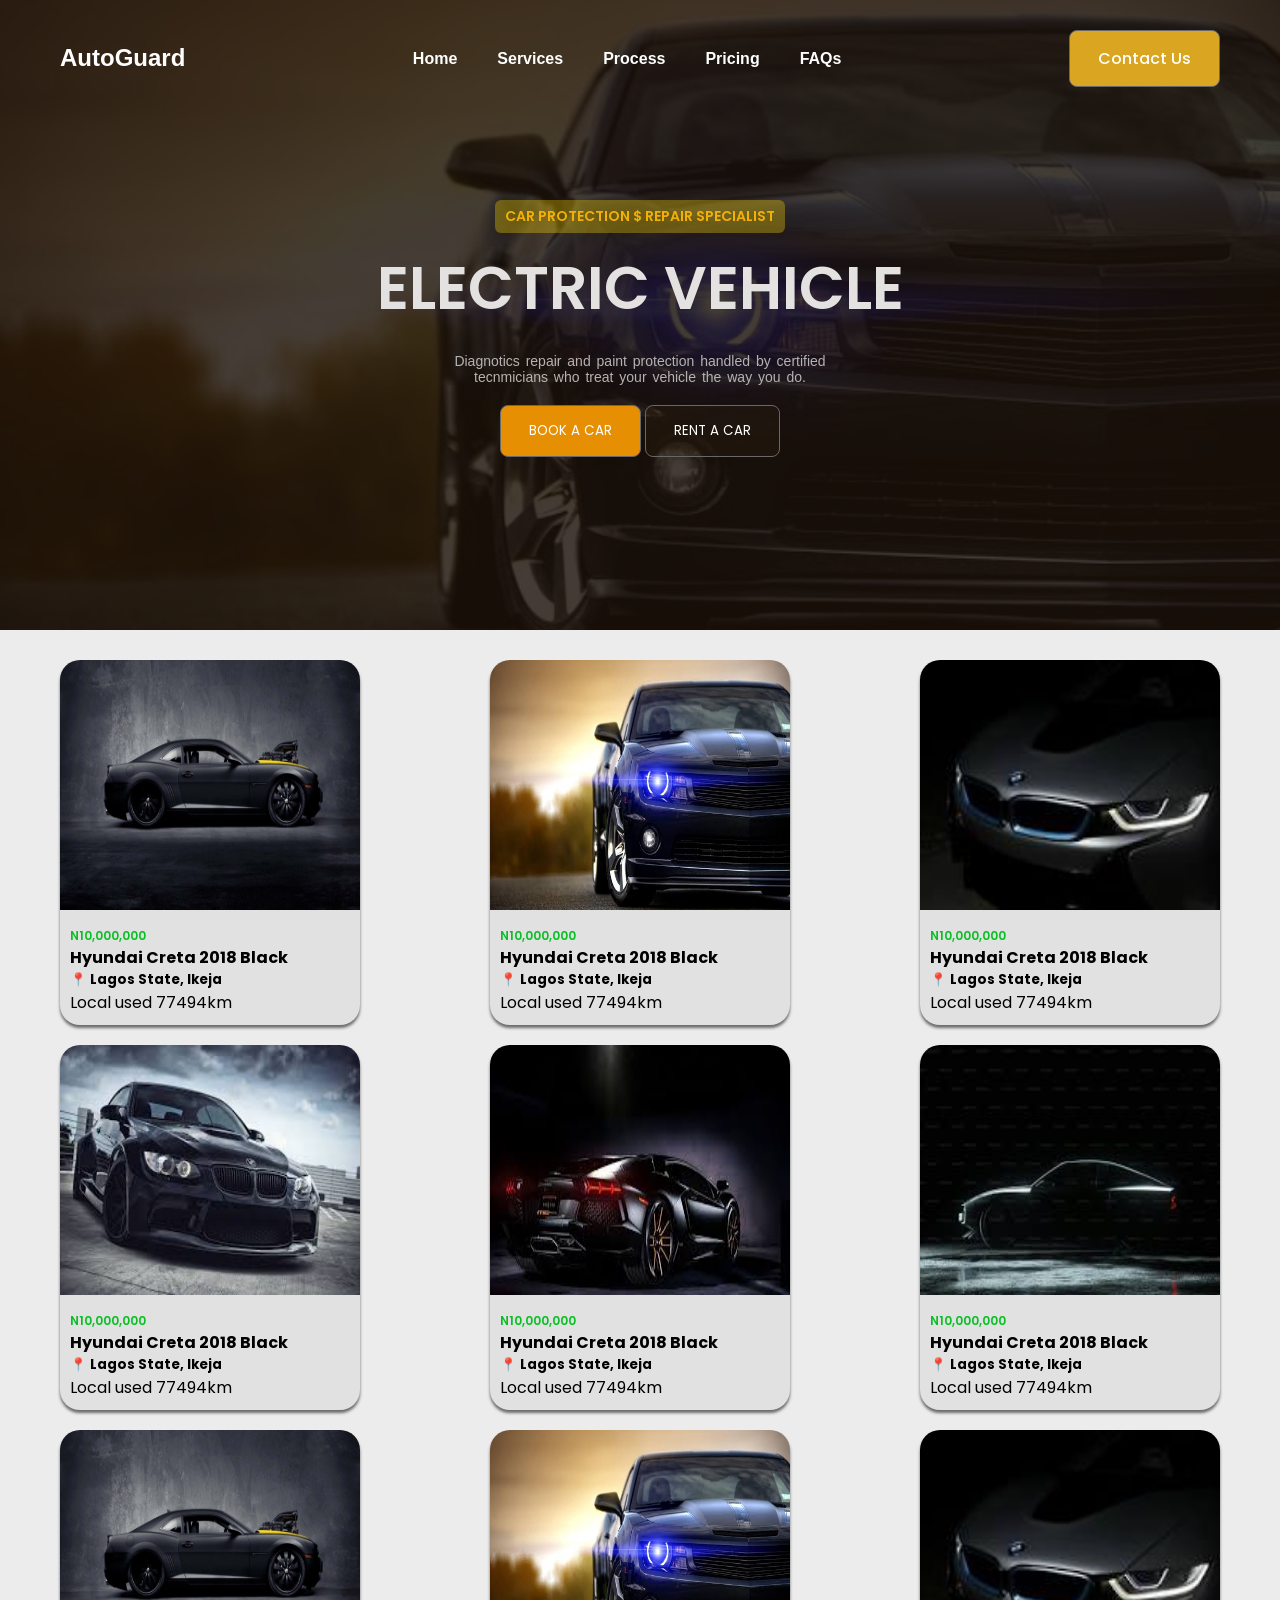
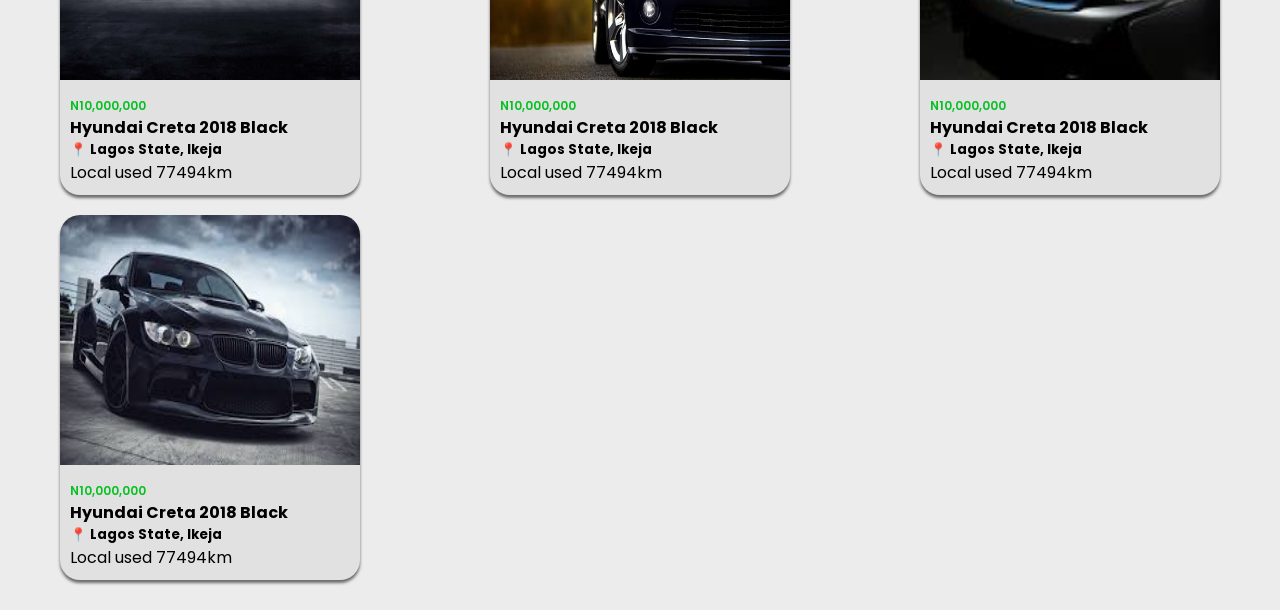
==== pages/electric.html @ 98d80660 "first commit" ====
<!doctype html>
<html lang="en">
  <head>
    <meta charset="UTF-8" />
    <meta name="viewport" content="width=device-width, initial-scale=1.0" />
    <title>Document</title>
    <link rel="stylesheet" href="../style/electric.css" />
  </head>
  <body>
    <main class="main">
      <section class="section_one">
        <nav class="nav">
          <div class="nav_bar">
            <div>
              <h4><a href="../index.html"> AutoGuard</a></h4>
            </div>
            <div>
              <ul>
                <li><a href="#">Home</a></li>
                <li class="one">
                  <a href="#">Services</a>
                  <div class="dropdown_1">
                    <a href="../pages/electric.html">Electric Vehicles</a>
                    <a href="../pages/hydrogen.html"
                      >Hydrogen powerered Vahicles</a
                    >
                    <a href="../pages/fuel.html">Fuel Powered Vehicles</a>
                  </div>
                </li>

                <li><a href="#">Process</a></li>
                <li><a href="#">Pricing</a></li>
                <li><a href="#">FAQs</a></li>
              </ul>
            </div>
            <div>
              <button class="contact"><a href="#">Contact Us</a></button>
            </div>
          </div>
        </nav>

        <div class="sec_one">
          <div class="sec_one_content">
            <h4>CAR PROTECTION $ REPAIR SPECIALIST</h4>
            <h1>ELECTRIC VEHICLE</h1>
            <p>
              Diagnotics repair and paint protection handled by certified
              tecnmicians who treat your vehicle the way you do.
            </p>
            <div class="buttons">
              <button class="active_btn">BOOK A CAR</button>
              <button class="inactive_btn">RENT A CAR</button>
            </div>
          </div>
        </div>
      </section>
    </main>
    <section class="section_two">
      <div class="sec_two">
        <div class="boxes">
          <img
            src="../media/black-car-4k-8iilwvng2997orpp.jpg"
            alt="electric_car"
          />
          <div class="boxes_word">
            <p>N10,000,000</p>
            <h4>Hyundai Creta 2018 Black</h4>
            <h5>📍 Lagos State, Ikeja</h5>
            <span>Local used</span> <span>77494km</span>
          </div>
        </div>
        <div class="boxes">
          <img src="../media/images (28).jpeg" alt="electric_car" />
          <div class="boxes_word">
            <p>N10,000,000</p>
            <h4>Hyundai Creta 2018 Black</h4>
            <h5>📍 Lagos State, Ikeja</h5>
            <span>Local used</span> <span>77494km</span>
          </div>
        </div>
        <div class="boxes">
          <img src="../media/car image 2.jpg" alt="electric_car" />
          <div class="boxes_word">
            <p>N10,000,000</p>
            <h4>Hyundai Creta 2018 Black</h4>
            <h5>📍 Lagos State, Ikeja</h5>
            <span>Local used</span> <span>77494km</span>
          </div>
        </div>
        <div class="boxes">
          <img src="../media/car image 3.jpg" alt="electric_car" />
          <div class="boxes_word">
            <p>N10,000,000</p>
            <h4>Hyundai Creta 2018 Black</h4>
            <h5>📍 Lagos State, Ikeja</h5>
            <span>Local used</span> <span>77494km</span>
          </div>
        </div>
        <div class="boxes">
          <img src="../media/car image 4.jpg" alt="electric_car" />
          <div class="boxes_word">
            <p>N10,000,000</p>
            <h4>Hyundai Creta 2018 Black</h4>
            <h5>📍 Lagos State, Ikeja</h5>
            <span>Local used</span> <span>77494km</span>
          </div>
        </div>
        <div class="boxes">
          <img src="../media/car image 5.jpg" alt="electric_car" />
          <div class="boxes_word">
            <p>N10,000,000</p>
            <h4>Hyundai Creta 2018 Black</h4>
            <h5>📍 Lagos State, Ikeja</h5>
            <span>Local used</span> <span>77494km</span>
          </div>
        </div>
        <div class="boxes">
          <img
            src="../media/black-car-4k-8iilwvng2997orpp.jpg"
            alt="electric_car"
          />
          <div class="boxes_word">
            <p>N10,000,000</p>
            <h4>Hyundai Creta 2018 Black</h4>
            <h5>📍 Lagos State, Ikeja</h5>
            <span>Local used</span> <span>77494km</span>
          </div>
        </div>
        <div class="boxes">
          <img src="../media/images (28).jpeg" alt="electric_car" />
          <div class="boxes_word">
            <p>N10,000,000</p>
            <h4>Hyundai Creta 2018 Black</h4>
            <h5>📍 Lagos State, Ikeja</h5>
            <span>Local used</span> <span>77494km</span>
          </div>
        </div>
        <div class="boxes">
          <img src="../media/car image 2.jpg" alt="electric_car" />
          <div class="boxes_word">
            <p>N10,000,000</p>
            <h4>Hyundai Creta 2018 Black</h4>
            <h5>📍 Lagos State, Ikeja</h5>
            <span>Local used</span> <span>77494km</span>
          </div>
        </div>
        <div class="boxes">
          <img src="../media/car image 3.jpg" alt="electric_car" />
          <div class="boxes_word">
            <p>N10,000,000</p>
            <h4>Hyundai Creta 2018 Black</h4>
            <h5>📍 Lagos State, Ikeja</h5>
            <span>Local used</span> <span>77494km</span>
          </div>
        </div>
      </div>
    </section>
  </body>
</html>
---- style/electric.css ----
@import url('https://fonts.googleapis.com/css2?family=Poppins:ital,wght@0,100;0,200;0,300;0,400;0,500;0,600;0,700;0,800;0,900;1,100;1,200;1,300;1,400;1,500;1,600;1,700;1,800;1,900&display=swap');

* {
     padding: 0;
     margin: 0;
     box-sizing: border-box;
     scroll-behavior: auto;
     list-style-type: none;
     text-decoration: none;
     font-family: poppins;
}

.main {
     background-image: url(../media/images\ \(28\).jpeg);
     background-size: cover;
     background-position: center;
     background-repeat: no-repeat;
     height: 70vh;
}

.section_one {
     background: rgba(27, 18, 9, 0.82);
     width: 100%;
     height: 100%;
}

.nav {
     width: 100%;
     position: fixed;
     margin: auto;
}

.nav_bar {
     display: flex;
     align-items: center;
     justify-content: space-between;
     padding: 30px 60px;
}

.nav h4 a{
     color: white;
     font-family: Arial, Helvetica, sans-serif;
     font-weight: 600;
     font-size: 24px;
}

.nav ul {
     display: flex;
     justify-content: space-between;
}

.nav ul li {
     padding: 10px 20px;
}

.nav ul a {
     color: white;
     font-style: normal;
     font-family: 'Segoe UI', Tahoma, Geneva, Verdana, sans-serif;
     font-size: 16px;
     font-weight: 600;
}

.nav ul li:hover {
     color: rgb(247, 72, 9);
     background-color: rgba(240, 255, 255, 0.596);
     transform: scale(1.1);
     transition: all 0.5s ease-in-out;
     border-radius: 14px;

}

.one:hover .dropdown_1 {
     visibility: visible;
}

.nav ul li a:hover {
     color: rgb(247, 72, 9);
}

.dropdown_1 {
     /* width: 500px; */
     background-color: white;
     border-radius: 10px;
     padding: 10px 10px;
     display: flex;
     gap: 20px;
     justify-content: space-between;
     position: absolute;
     left: 10px;
     top: 100%;
     visibility: hidden;
     box-shadow: 1px 1px 5px hsla(0, 0%, 0%, 0.89);
}

.one .dropdown_1 a {
     color: black;
     font-size: 12px;
}

.contact {
     padding: 15px 28px;
     background-color: goldenrod;
     color: white;
     border: rgb(105, 103, 103) 1px solid;
     border-radius: 8px;
}

.contact a {
     color: white;
     font-size: 16px;
     font-weight: 500;
     font-family: poppins;
}
.sec_one {
     padding-top: 200px;
     display: flex;
     flex-direction: column;
     align-items: center;
     justify-content: space-between;
}

.sec_one .sec_one_content {
     display: flex;
     flex-direction: column;
     align-items: center;
     justify-content: space-between;
     gap: 10px;
}

.sec_one_content h4 {
     color: rgb(243, 176, 7);
     font-size: 14px;
     font-weight: 600;
     font-display: auto;
     font-family: poppins;
     background-color: rgba(255, 217, 0, 0.326);
     padding: 6px 10px;
     border-radius: 6px;
}

.sec_one_content h1 {
     color: rgb(227, 226, 225);
     font-size: 60px;
     font-weight: 600;
     font-display: auto;
     font-family: poppins;
}

.sec_one_content p {
     max-width: 450px;
     width: 100%;
     word-spacing: 2px;
     text-align: center;
     color: rgb(181, 179, 177);
     font-size: 14px;
     font-weight: 500;
     font-display: auto;
     font-family: 'Segoe UI', Tahoma, Geneva, Verdana, sans-serif;
     padding: 10px 20px;
}

.active_btn {
     padding: 15px 28px;
     background-color: rgb(230, 143, 3);
     color: white;
     border: rgb(105, 103, 103) 1px solid;
     border-radius: 8px;
     font-family: poppins;
}

.inactive_btn {
     padding: 15px 28px;
     background-color: rgba(218, 165, 32, 0.034);
     color: white;
     border: rgb(105, 103, 103) 1px solid;
     border-radius: 8px;
     font-family: poppins;
}
.section_two{
     background: rgba(216, 216, 216, 0.493);
     width: 100%;
     height: 100%;
}
.sec_two {
     display: flex;
     flex-wrap: wrap;
     align-items: center;
     justify-content: space-between;
     padding: 30px 60px;
     gap: 20px;
}
.sec_two img{
     width: 100%;
     height: 250px;
     border-top-left-radius: 20px;
     border-top-right-radius: 20px;
}
.sec_two .boxes{
     width: 300px;
     background-color: rgb(225, 225, 225);
     border-radius: 20px;
     box-shadow:0 3px 3px 0px rgba(49, 49, 49, 0.69) ;
}
.boxes_word{
     padding: 10px 10px;
}
.boxes_word p{
     color: rgb(7, 192, 35);
          font-size: 12px;
          font-weight: 600;
          font-display: auto;
          font-family: poppins;
}
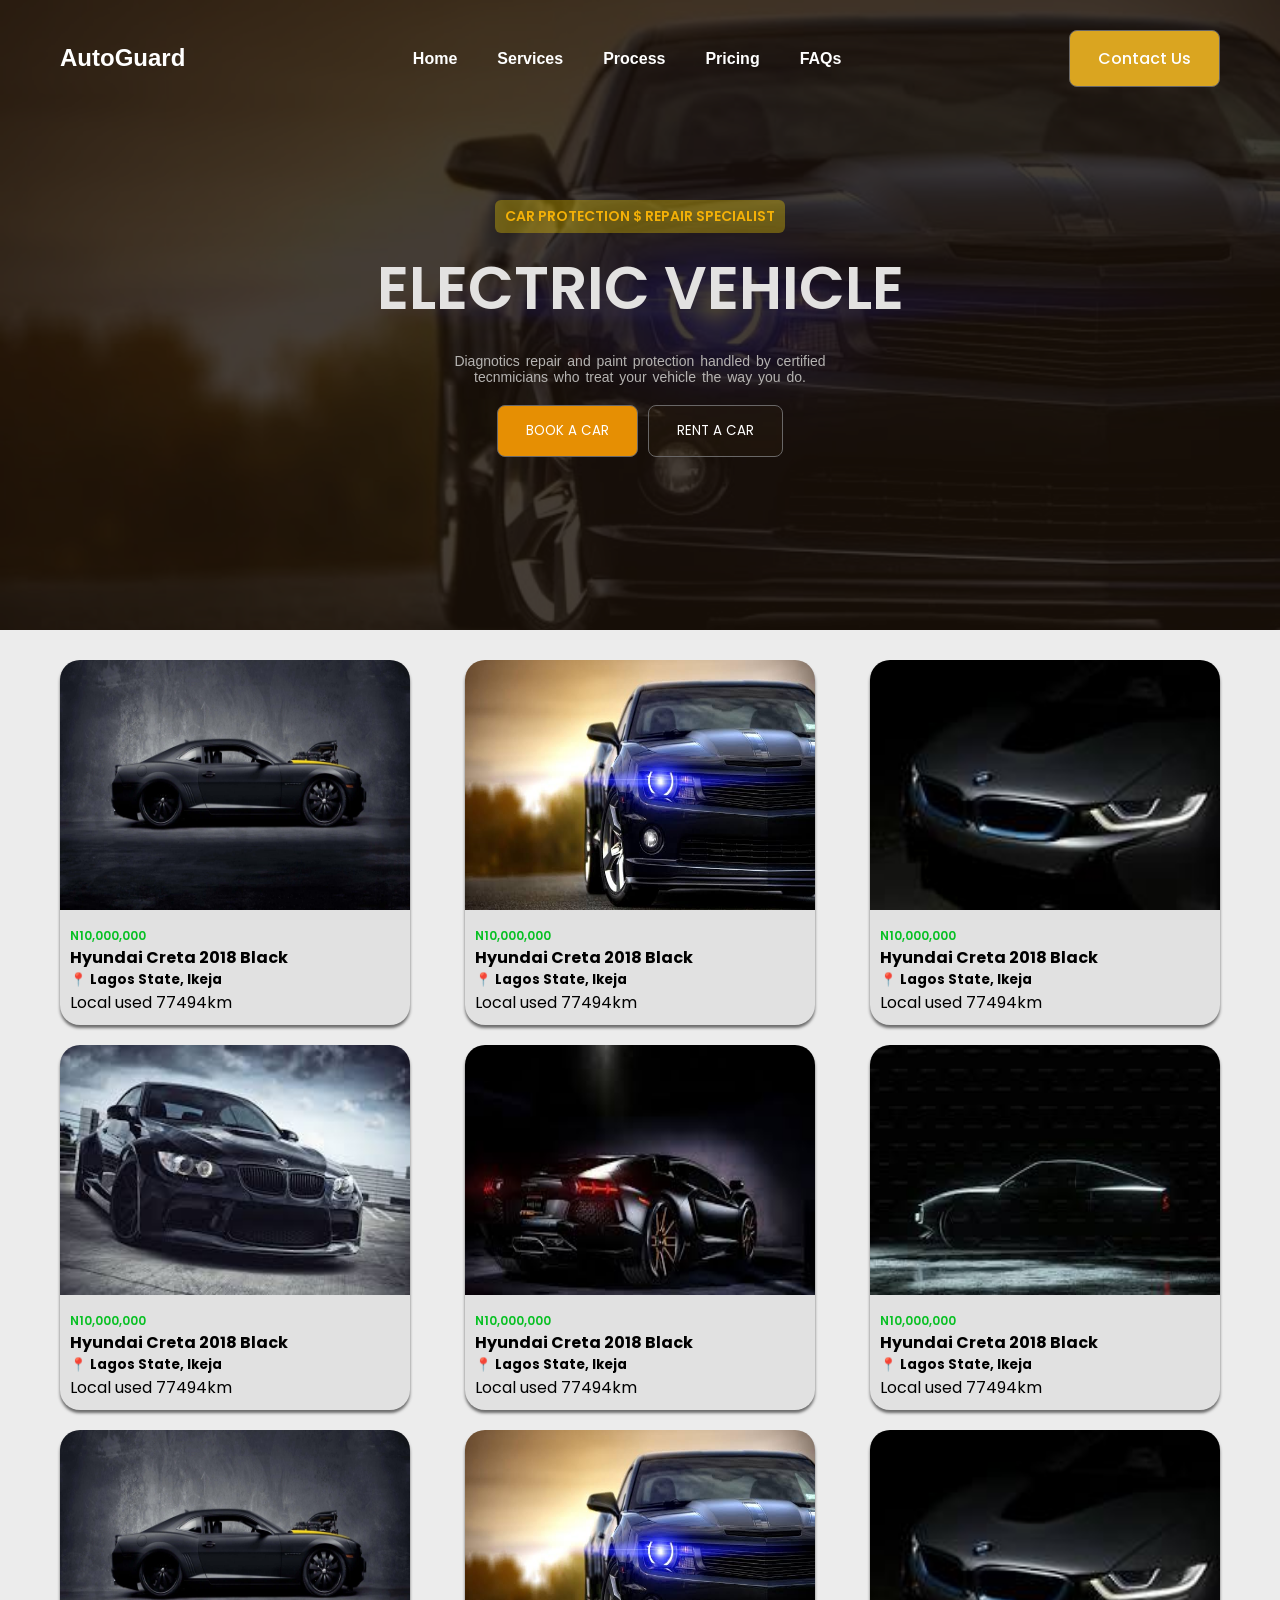
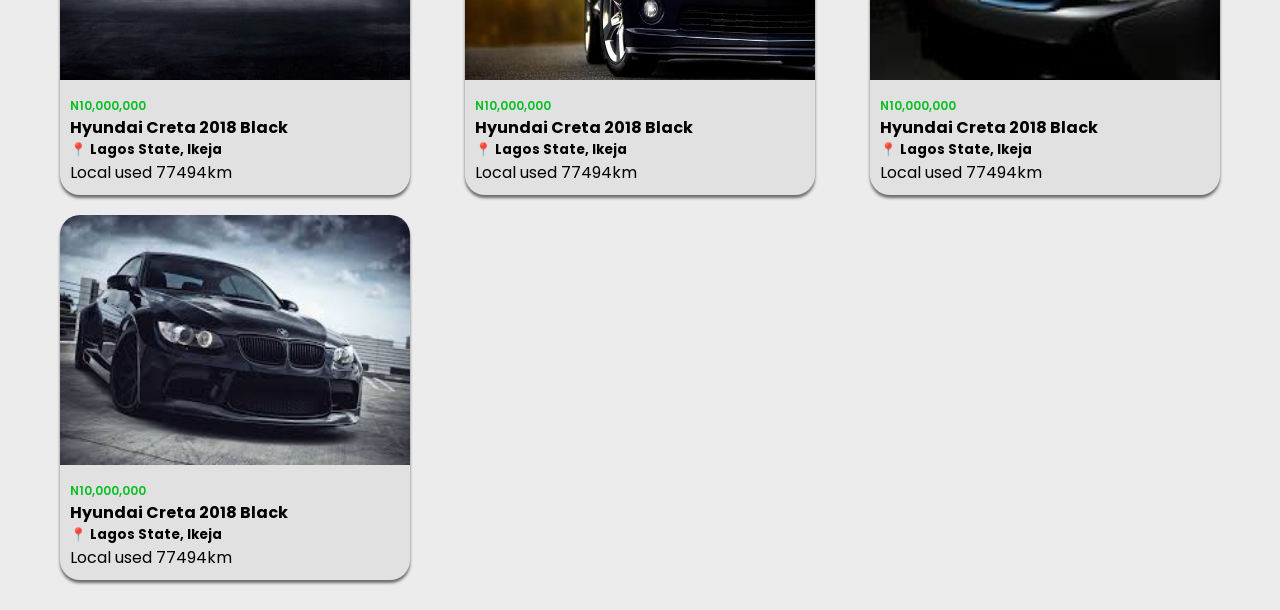
==== commit bd30ecf4: "first commit" ====
--- a/pages/electric.html
+++ b/pages/electric.html
@@ -5,6 +5,10 @@
     <meta name="viewport" content="width=device-width, initial-scale=1.0" />
     <title>Document</title>
     <link rel="stylesheet" href="../style/electric.css" />
+    <link
+      rel="stylesheet"
+      href="https://fonts.googleapis.com/css2?family=Material+Symbols+Outlined:opsz,wght,FILL,GRAD@20..48,100..700,0..1,-50..200&icon_names=menu"
+    />
   </head>
   <body>
     <main class="main">
@@ -36,6 +40,7 @@
             <div>
               <button class="contact"><a href="#">Contact Us</a></button>
             </div>
+            <span class="material-symbols-outlined" id="menu"> menu </span>
           </div>
         </nav>
 
--- a/style/electric.css
+++ b/style/electric.css
@@ -37,7 +37,7 @@
      padding: 30px 60px;
 }
 
-.nav h4 a{
+.nav h4 a {
      color: white;
      font-family: Arial, Helvetica, sans-serif;
      font-weight: 600;
@@ -70,6 +70,11 @@
 
 }
 
+#menu {
+     color: white;
+     display: none;
+}
+
 .one:hover .dropdown_1 {
      visibility: visible;
 }
@@ -112,6 +117,7 @@
      font-weight: 500;
      font-family: poppins;
 }
+
 .sec_one {
      padding-top: 200px;
      display: flex;
@@ -160,6 +166,11 @@
      padding: 10px 20px;
 }
 
+.buttons {
+     display: flex;
+     gap: 10px;
+}
+
 .active_btn {
      padding: 15px 28px;
      background-color: rgb(230, 143, 3);
@@ -177,11 +188,13 @@
      border-radius: 8px;
      font-family: poppins;
 }
-.section_two{
+
+.section_two {
      background: rgba(216, 216, 216, 0.493);
      width: 100%;
      height: 100%;
 }
+
 .sec_two {
      display: flex;
      flex-wrap: wrap;
@@ -190,25 +203,82 @@
      padding: 30px 60px;
      gap: 20px;
 }
-.sec_two img{
+
+.sec_two img {
      width: 100%;
      height: 250px;
      border-top-left-radius: 20px;
      border-top-right-radius: 20px;
 }
-.sec_two .boxes{
-     width: 300px;
+
+.sec_two .boxes {
+     width: 350px;
+     max-width: 100%;
      background-color: rgb(225, 225, 225);
      border-radius: 20px;
-     box-shadow:0 3px 3px 0px rgba(49, 49, 49, 0.69) ;
-}
-.boxes_word{
+     box-shadow: 0 3px 3px 0px rgba(49, 49, 49, 0.69);
+}
+
+.boxes_word {
      padding: 10px 10px;
 }
-.boxes_word p{
+
+.boxes_word p {
      color: rgb(7, 192, 35);
-          font-size: 12px;
+     font-size: 12px;
+     font-weight: 600;
+     font-display: auto;
+     font-family: poppins;
+}
+
+@media (width <=768px) {
+     .main {
+          height: max-content;
+     }
+
+     .nav ul {
+          display: none;
+     }
+
+     .contact {
+          padding: 8px 28px;
+          background-color: goldenrod;
+          color: white;
+          border: rgb(105, 103, 103) 1px solid;
+          border-radius: 8px;
+          display: none;
+     }
+
+     #menu {
+          display: flex;
+     }
+
+     .nav_bar {
+          display: flex;
+          align-items: center;
+          justify-content: space-between;
+          padding: 20px 20px;
+     }
+
+     .buttons {
+          display: flex;
+          gap: 10px;
+          flex-wrap: wrap;
+          align-items: center;
+          justify-content: center;
+          padding-bottom: 30px;
+     }
+
+     .sec_one_content h1 {
+          text-align: center;
+          font-size: 32px;
           font-weight: 600;
-          font-display: auto;
-          font-family: poppins;
+     }
+
+     .sec_two {
+          display: flex;
+          flex-direction: column;
+          gap: 30px;
+     }
+
 }
